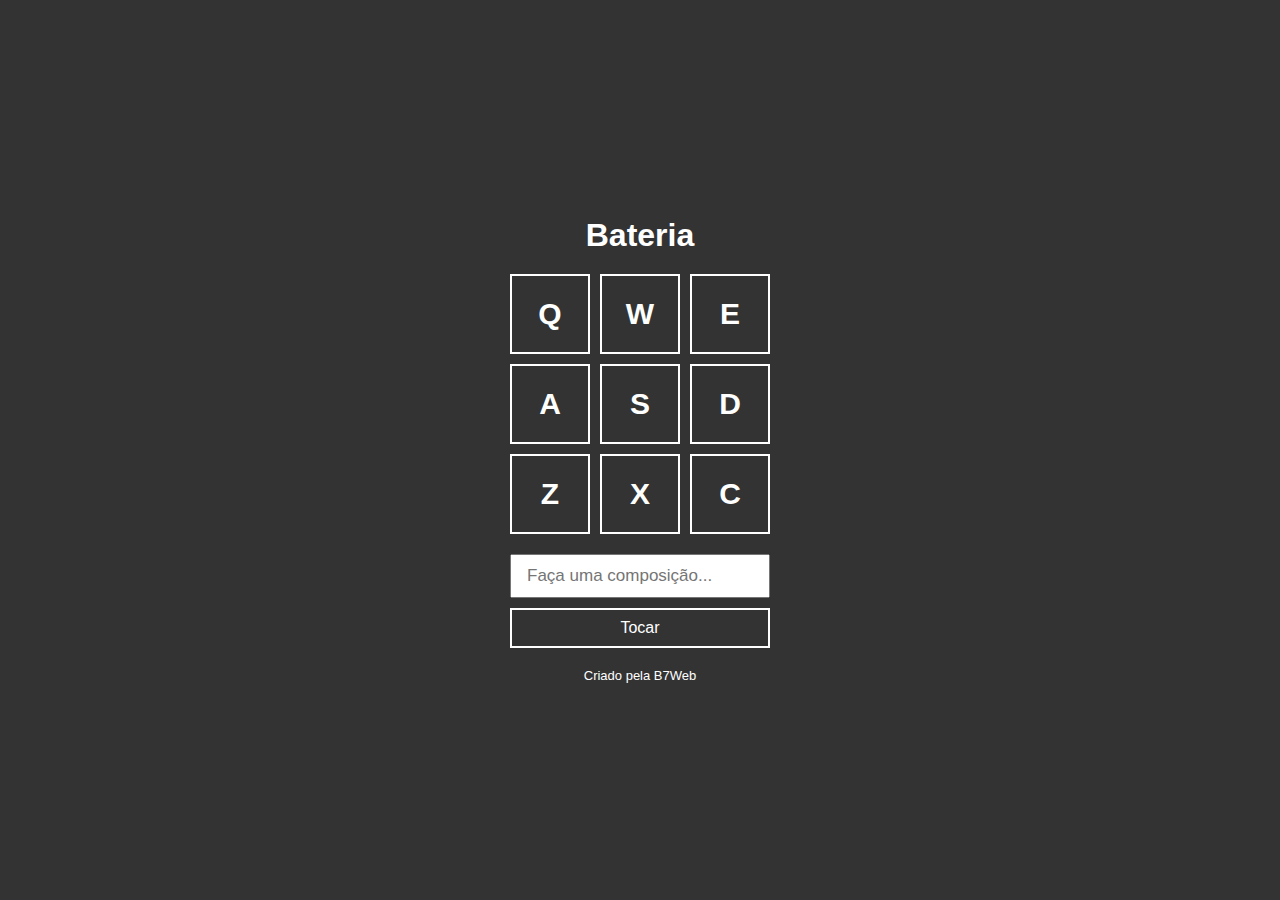
==== bateria/index.html @ a6c7d141 "adicionando estrutura inicial do projeto" ====
<!DOCTYPE html>
<html lang="pt">
<head>
    <meta charset="UTF-8">
    <meta http-equiv="X-UA-Compatible" content="IE=edge">
    <meta name="viewport" content="width=device-width, initial-scale=1.0">
    <title>Bateria</title>
    <link rel="stylesheet" href="style.css" />
</head>
<body>
    <h1>Bateria</h1>

    <div class="keys">
        <div data-key="keyq" class="key">Q</div>
        <div data-key="keyw" class="key">W</div>
        <div data-key="keye" class="key">E</div>

        <div data-key="keya" class="key">A</div>
        <div data-key="keys" class="key">S</div>
        <div data-key="keyd" class="key">D</div>

        <div data-key="keyz" class="key">Z</div>
        <div data-key="keyx" class="key">X</div>
        <div data-key="keyc" class="key">C</div>
    </div>
    <div class="composer">
        <input type="text" id="input" placeholder="Faça uma composição..." />
        <button>Tocar</button>
    </div>

    <footer>Criado pela B7Web</footer>

    <audio id="s_keyq" src="sounds/keyq.wav"></audio>
    <audio id="s_keyw" src="sounds/keyw.wav"></audio>
    <audio id="s_keye" src="sounds/keye.wav"></audio>
    <audio id="s_keya" src="sounds/keya.wav"></audio>
    <audio id="s_keys" src="sounds/keys.wav"></audio>
    <audio id="s_keyd" src="sounds/keyd.wav"></audio>
    <audio id="s_keyz" src="sounds/keyz.wav"></audio>
    <audio id="s_keyx" src="sounds/keyx.wav"></audio>
    <audio id="s_keyc" src="sounds/keyc.wav"></audio>
    
    <script src="script.js"></script>
</body>
</html>
---- bateria/style.css ----
* {
    margin: 0;
    padding: 0;
    box-sizing: border-box;
}
body {
    display: flex;
    min-height: 100vh;
    justify-content: center;
    align-items: center;
    flex-direction: column;
    background-color: #333;
    font-family: Arial, Helvetica, sans-serif;
}

h1 {
    color: #FFF;
    margin-bottom: 20px;
}
.keys {
    display: grid;
    grid-template-columns: repeat(3, 1fr);
    gap: 10px;
}
.key {
    width: 80px;
    height: 80px;
    border: 2px solid #FFF;
    color: #FFF;
    display: flex;
    justify-content: center;
    align-items: center;
    font-size: 30px;
    font-weight: bold;
}
.key.active {
    border: 2px solid #FF0;
    color: #FF0;
}

.composer {
    width: 260px;
    margin-top: 20px;
}
.composer #input {
    width: 100%;
    outline: none;
    font-size: 17px;
    padding: 10px 15px;
}
.composer button {
    width: 100%;
    height: 40px;
    background: none;
    border: 2px solid #FFF;
    color: #FFF;
    font-size: 16px;
    margin-top: 10px;
    cursor: pointer;
}
.composer button:hover {
    background-color: rgba(0, 0, 0, 0.2);
}

footer {
    margin-top: 20px;
    color: #FFF;
    font-size: 13px;
}
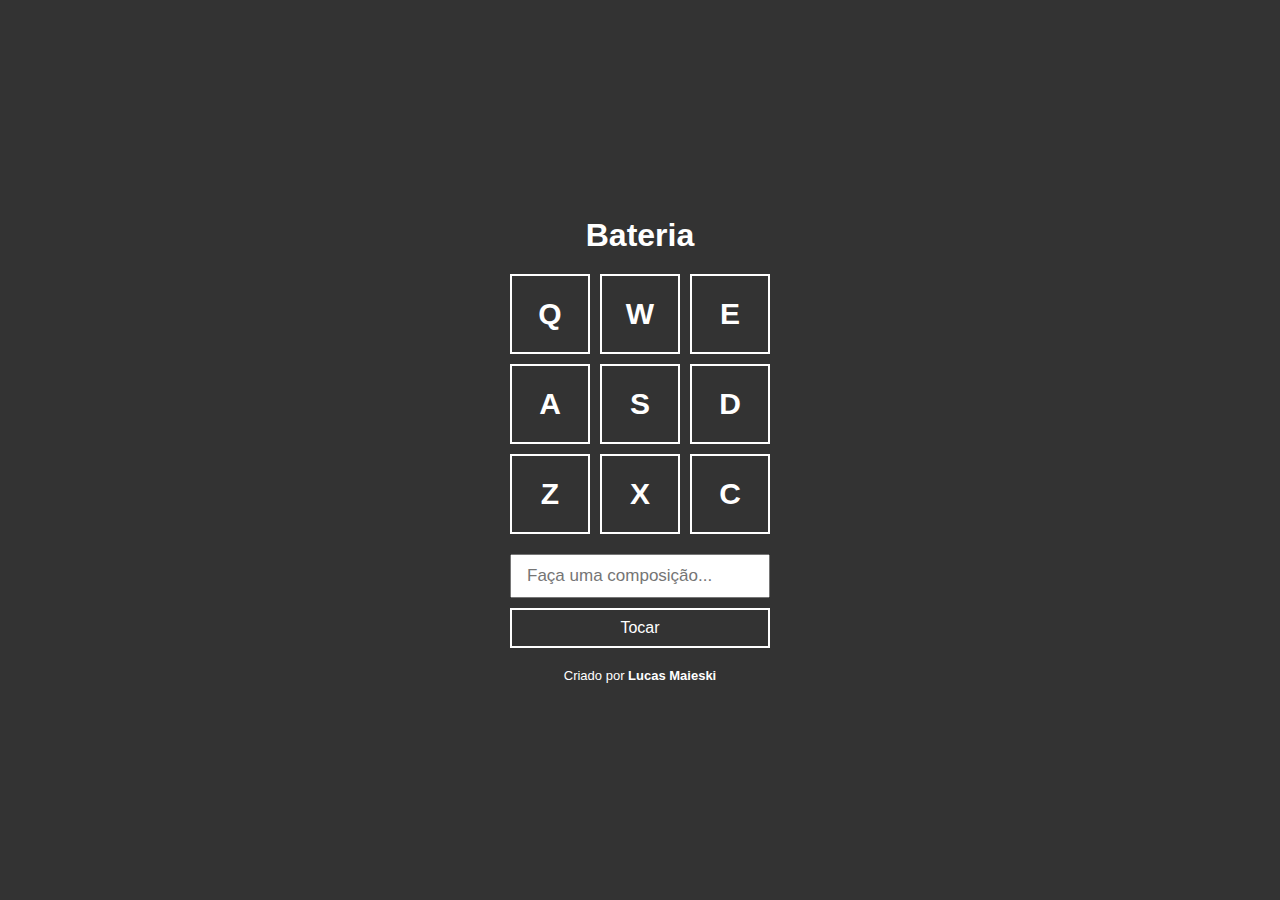
==== commit c8ae4e38: "editado rodapé" ====
--- a/bateria/index.html
+++ b/bateria/index.html
@@ -28,7 +28,7 @@
         <button>Tocar</button>
     </div>
 
-    <footer>Criado pela B7Web</footer>
+    <footer>Criado por <strong>Lucas Maieski</strong></footer>
 
     <audio id="s_keyq" src="sounds/keyq.wav"></audio>
     <audio id="s_keyw" src="sounds/keyw.wav"></audio>
